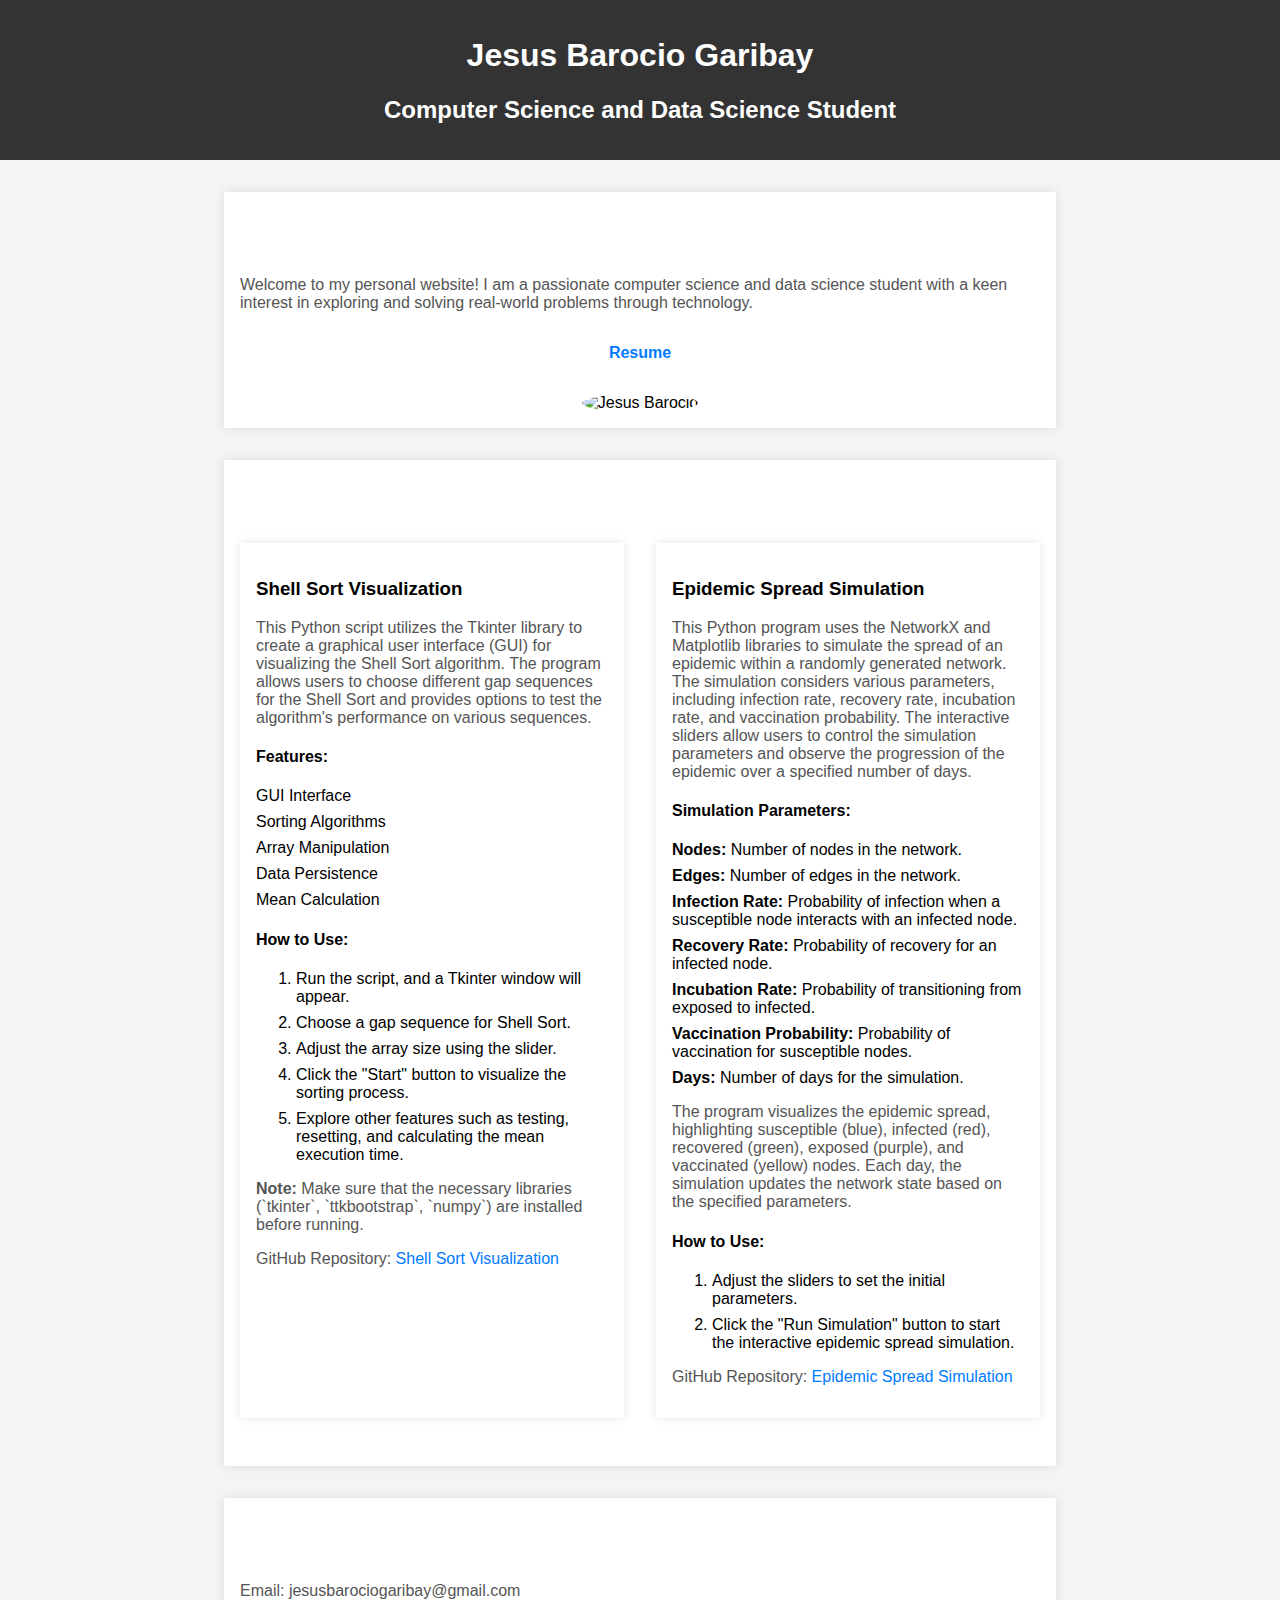
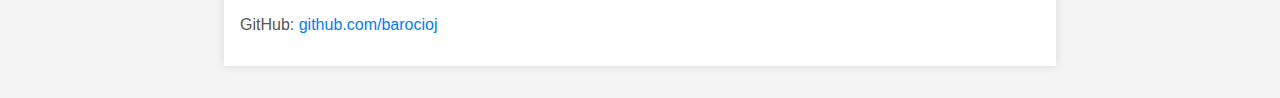
==== index.html @ 0623673e "Update index.html" ====
<!DOCTYPE html>
<html lang="en">
<head>
    <meta charset="UTF-8">
    <meta name="viewport" content="width=device-width, initial-scale=1.0">
    <title>Jesus Barocio Garibay - Portfolio</title>
    <link rel="icon" href="https://storage.googleapis.com/ribblr-disk/pics/48464/cover-1cysdyslv.png" type="image/x-icon">
    <!-- Replace "link-to-your-favicon.ico" with the actual link to your favicon file -->
    <style>
        body {
            font-family: 'Arial', sans-serif;
            margin: 0;
            padding: 0;
            background-color: #f4f4f4;
        }

        header {
            background-color: #333;
            color: #fff;
            padding: 1em;
            text-align: center;
        }

        section {
            max-width: 800px;
            margin: 2em auto;
            padding: 1em;
            background-color: #fff;
            box-shadow: 0 0 10px rgba(0, 0, 0, 0.1);
        }

        h1, h2 {
            color: #fff;
        }

        p {
            color: #555;
        }

        a {
            color: #007BFF;
            text-decoration: none;
        }

        ul {
            list-style-type: none;
            padding: 0;
        }

        li {
            margin-bottom: 0.5em;
        }

        ol {
            margin-top: 0;
        }

        .container {
            display: flex;
            flex-wrap: wrap;
            justify-content: space-between;
        }

        .project {
            width: 48%;
            box-sizing: border-box;
            margin-bottom: 2em;
            padding: 1em;
            background-color: #fff;
            box-shadow: 0 0 10px rgba(0, 0, 0, 0.1);
        }

        .resume {
            margin-top: 2em;
            text-align: center;
        }

        .resume a {
            display: block;
            margin-bottom: 1em;
            font-weight: bold;
        }

        .picture {
            margin-top: 2em;
            text-align: center;
        }

        .picture img {
            max-width: 100%;
            border-radius: 50%;
        }
    </style>
</head>
<body>

    <header>
        <h1> Jesus Barocio Garibay </h1>
        <h2>Computer Science and Data Science Student</h2>
    </header>

    <section>
        <h2>About Me</h2>
        <p>
            Welcome to my personal website! I am a passionate computer science and data science student
            with a keen interest in exploring and solving real-world problems through technology.
        </p>
        
        <div class="resume">
            
            <a href="https://docs.google.com/document/d/e/2PACX-1vTjOV8CVAhGPR7rOi7wabYqA4IPdjDJ1-CqjWymuyML5Q9wBtt4Cm4cx3Am_ad5_w/pub" target="_blank">Resume</a>
            <!-- Provide a link to your resume file -->
        </div>

        <div class="picture">
            <img src="https://www.wubearcats.com/sports/mten/2020-21/photos/0001/Jesus_Barocio_Garibay.jpg?max_width=320" alt="Jesus Barocio">
            <!-- Provide a link to your picture file -->
        </div>
    </section>

    <section>
        <h2>Projects</h2>
        <div class="container">
            <div class="project">
                <h3>Shell Sort Visualization</h3>
                <p>
                    This Python script utilizes the Tkinter library to create a graphical user interface (GUI) for visualizing the Shell Sort algorithm. The program allows users to choose different gap sequences for the Shell Sort and provides options to test the algorithm's performance on various sequences.
                </p>

                <h4>Features:</h4>
                <ul>
                    <li>GUI Interface</li>
                    <li>Sorting Algorithms</li>
                    <li>Array Manipulation</li>
                    <li>Data Persistence</li>
                    <li>Mean Calculation</li>
                </ul>

                <h4>How to Use:</h4>
                <ol>
                    <li>Run the script, and a Tkinter window will appear.</li>
                    <li>Choose a gap sequence for Shell Sort.</li>
                    <li>Adjust the array size using the slider.</li>
                    <li>Click the "Start" button to visualize the sorting process.</li>
                    <li>Explore other features such as testing, resetting, and calculating the mean execution time.</li>
                </ol>

                <p><strong>Note:</strong> Make sure that the necessary libraries (`tkinter`, `ttkbootstrap`, `numpy`) are installed before running.</p>

                <p>GitHub Repository: <a href="https://github.com/barocioj/Data-Structures-2022-Project" target="_blank">Shell Sort Visualization</a></p>
            </div>

            <div class="project">
                <h3>Epidemic Spread Simulation</h3>
                <p>
                    This Python program uses the NetworkX and Matplotlib libraries to simulate the spread of an epidemic within a randomly generated network. The simulation considers various parameters, including infection rate, recovery rate, incubation rate, and vaccination probability. The interactive sliders allow users to control the simulation parameters and observe the progression of the epidemic over a specified number of days.
                </p>
            
                <h4>Simulation Parameters:</h4>
                <ul>
                    <li><strong>Nodes:</strong> Number of nodes in the network.</li>
                    <li><strong>Edges:</strong> Number of edges in the network.</li>
                    <li><strong>Infection Rate:</strong> Probability of infection when a susceptible node interacts with an infected node.</li>
                    <li><strong>Recovery Rate:</strong> Probability of recovery for an infected node.</li>
                    <li><strong>Incubation Rate:</strong> Probability of transitioning from exposed to infected.</li>
                    <li><strong>Vaccination Probability:</strong> Probability of vaccination for susceptible nodes.</li>
                    <li><strong>Days:</strong> Number of days for the simulation.</li>
                </ul>
            
                <p>
                    The program visualizes the epidemic spread, highlighting susceptible (blue), infected (red), recovered (green), exposed (purple), and vaccinated (yellow) nodes. Each day, the simulation updates the network state based on the specified parameters.
                </p>
            
                <h4>How to Use:</h4>
                <ol>
                    <li>Adjust the sliders to set the initial parameters.</li>
                    <li>Click the "Run Simulation" button to start the interactive epidemic spread simulation.</li>
                </ol>
            
                <p>GitHub Repository: <a href="https://github.com/barocioj/Epidemic-Spread-Simulator" target="_blank">Epidemic Spread Simulation</a></p>
            </div>
            

            <!-- Add more projects as needed -->

        </div>
    </section>

    <section>
        <h2>Contact</h2>
        <p>Email: jesusbarociogaribay@gmail.com</p>
        <p>GitHub: <a href="https://github.com/barocioj.io" target="_blank">github.com/barocioj</a></p>
    </section>

</body>
</html>
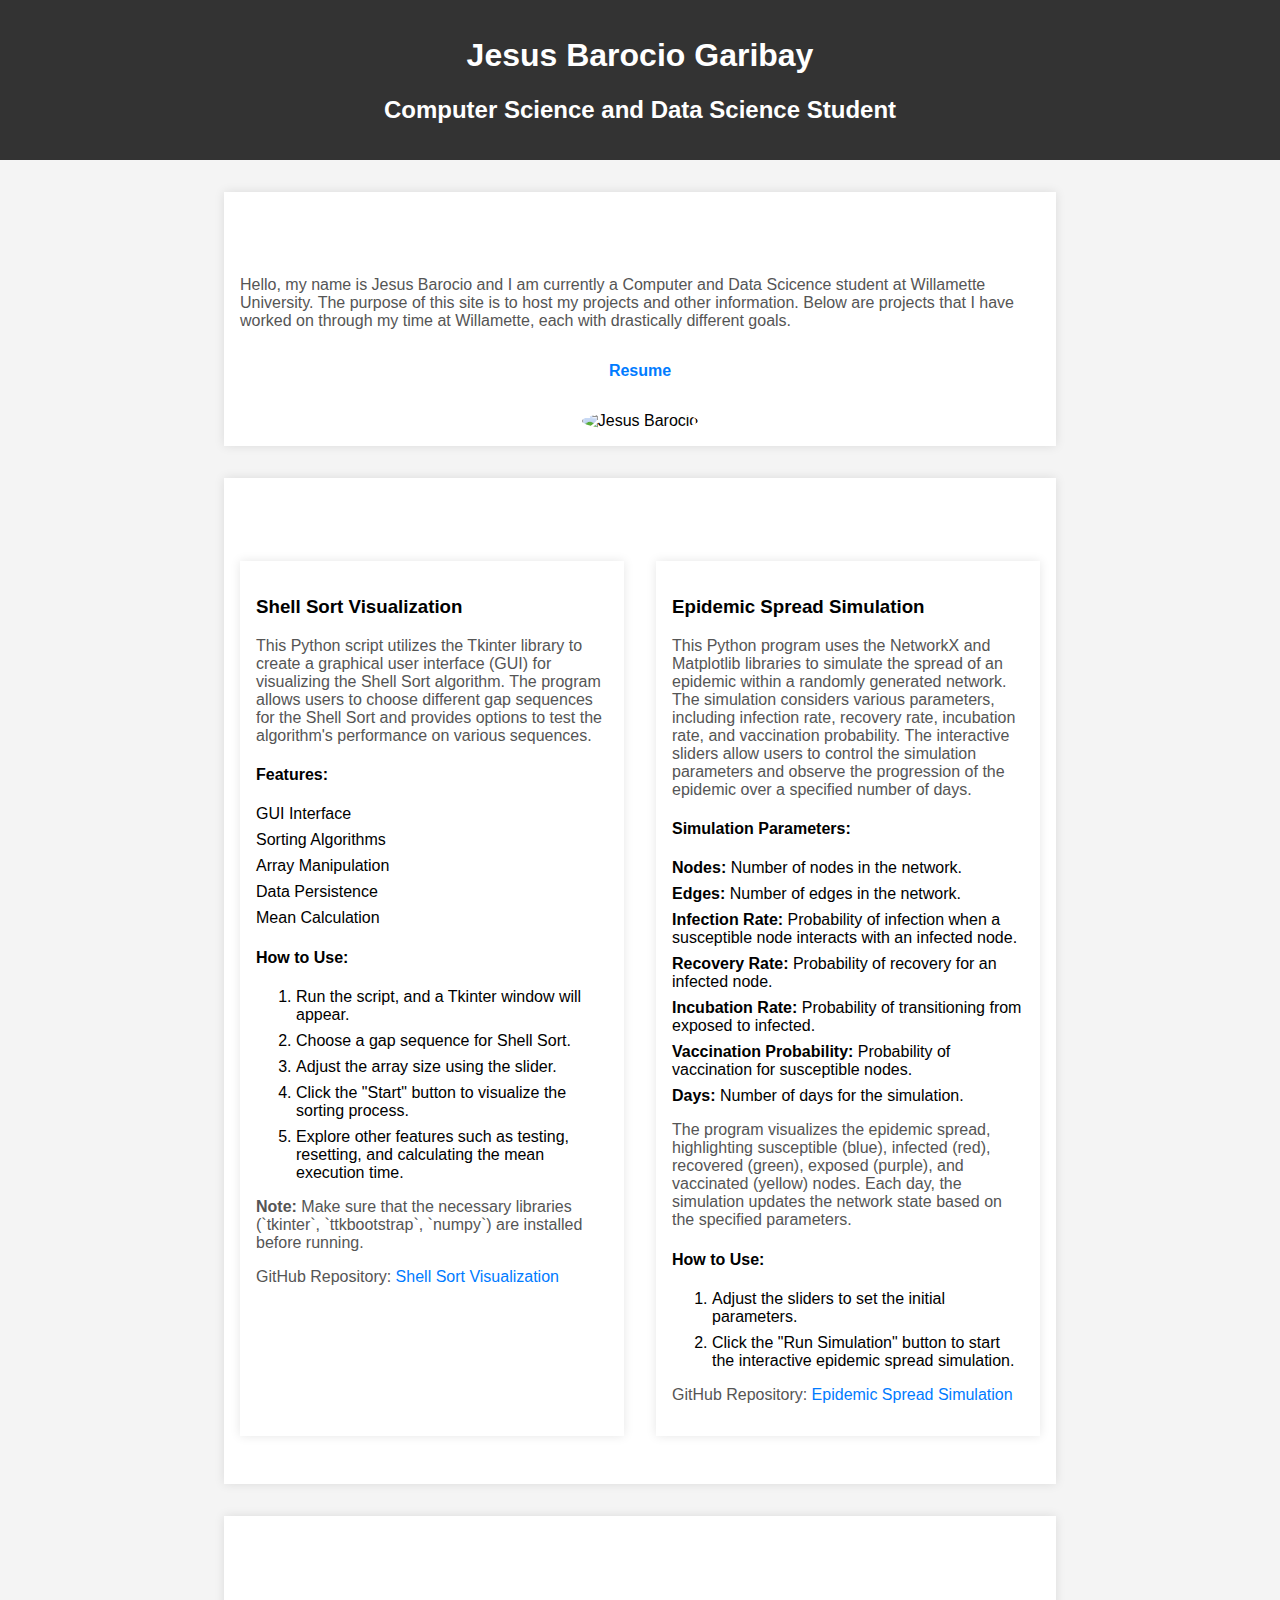
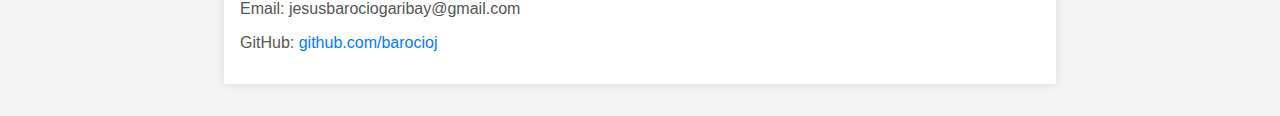
==== commit 558bfead: "Update index.html" ====
--- a/index.html
+++ b/index.html
@@ -102,8 +102,7 @@
     <section>
         <h2>About Me</h2>
         <p>
-            Welcome to my personal website! I am a passionate computer science and data science student
-            with a keen interest in exploring and solving real-world problems through technology.
+          Hello, my name is Jesus Barocio and I am currently a Computer and Data Scicence student at Willamette University. The purpose of this site is to host my projects and other information. Below are projects that I have worked on through my time at Willamette, each with drastically different goals.
         </p>
         
         <div class="resume">
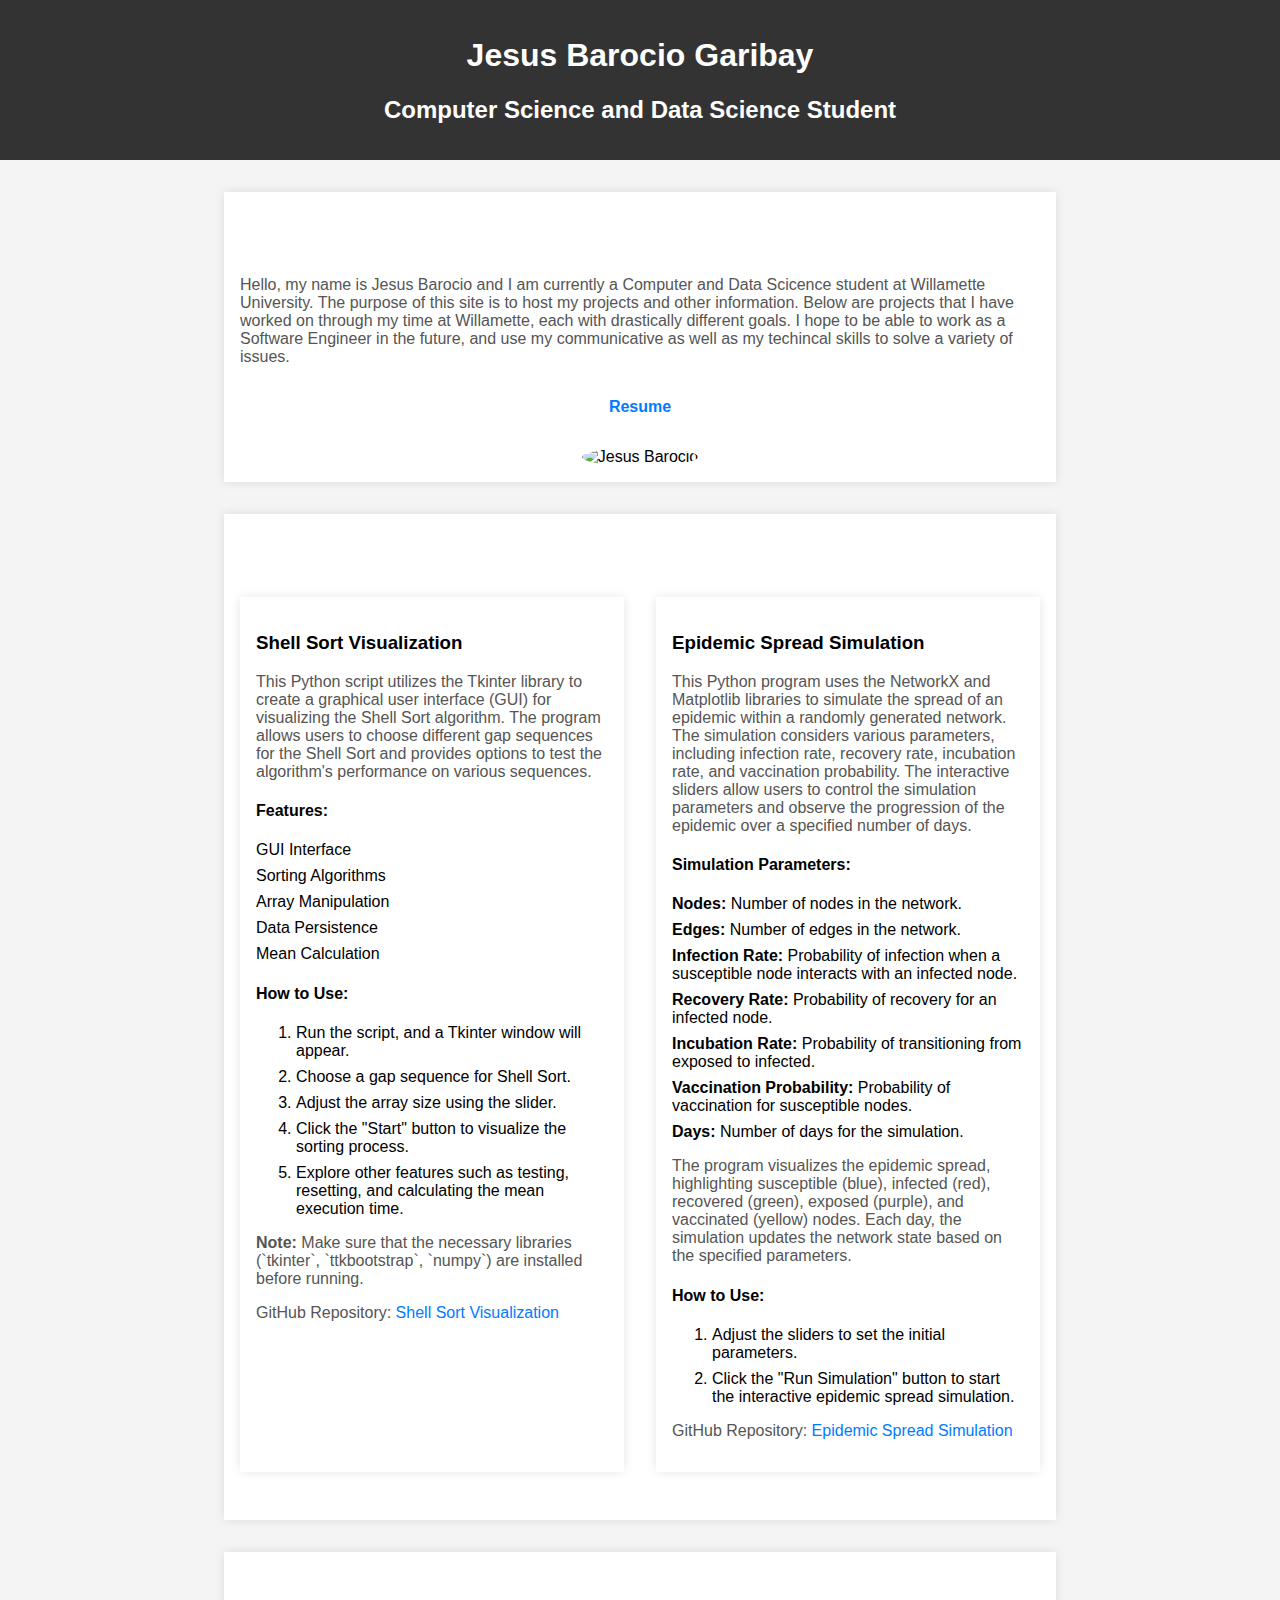
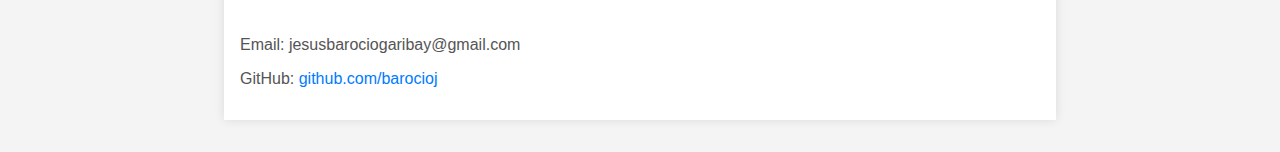
==== commit 5a829e53: "Update index.html" ====
--- a/index.html
+++ b/index.html
@@ -102,7 +102,7 @@
     <section>
         <h2>About Me</h2>
         <p>
-          Hello, my name is Jesus Barocio and I am currently a Computer and Data Scicence student at Willamette University. The purpose of this site is to host my projects and other information. Below are projects that I have worked on through my time at Willamette, each with drastically different goals.
+          Hello, my name is Jesus Barocio and I am currently a Computer and Data Scicence student at Willamette University. The purpose of this site is to host my projects and other information. Below are projects that I have worked on through my time at Willamette, each with drastically different goals. I hope to be able to work as a Software Engineer in the future, and use my communicative as well as my techincal skills to solve a variety of issues. 
         </p>
         
         <div class="resume">
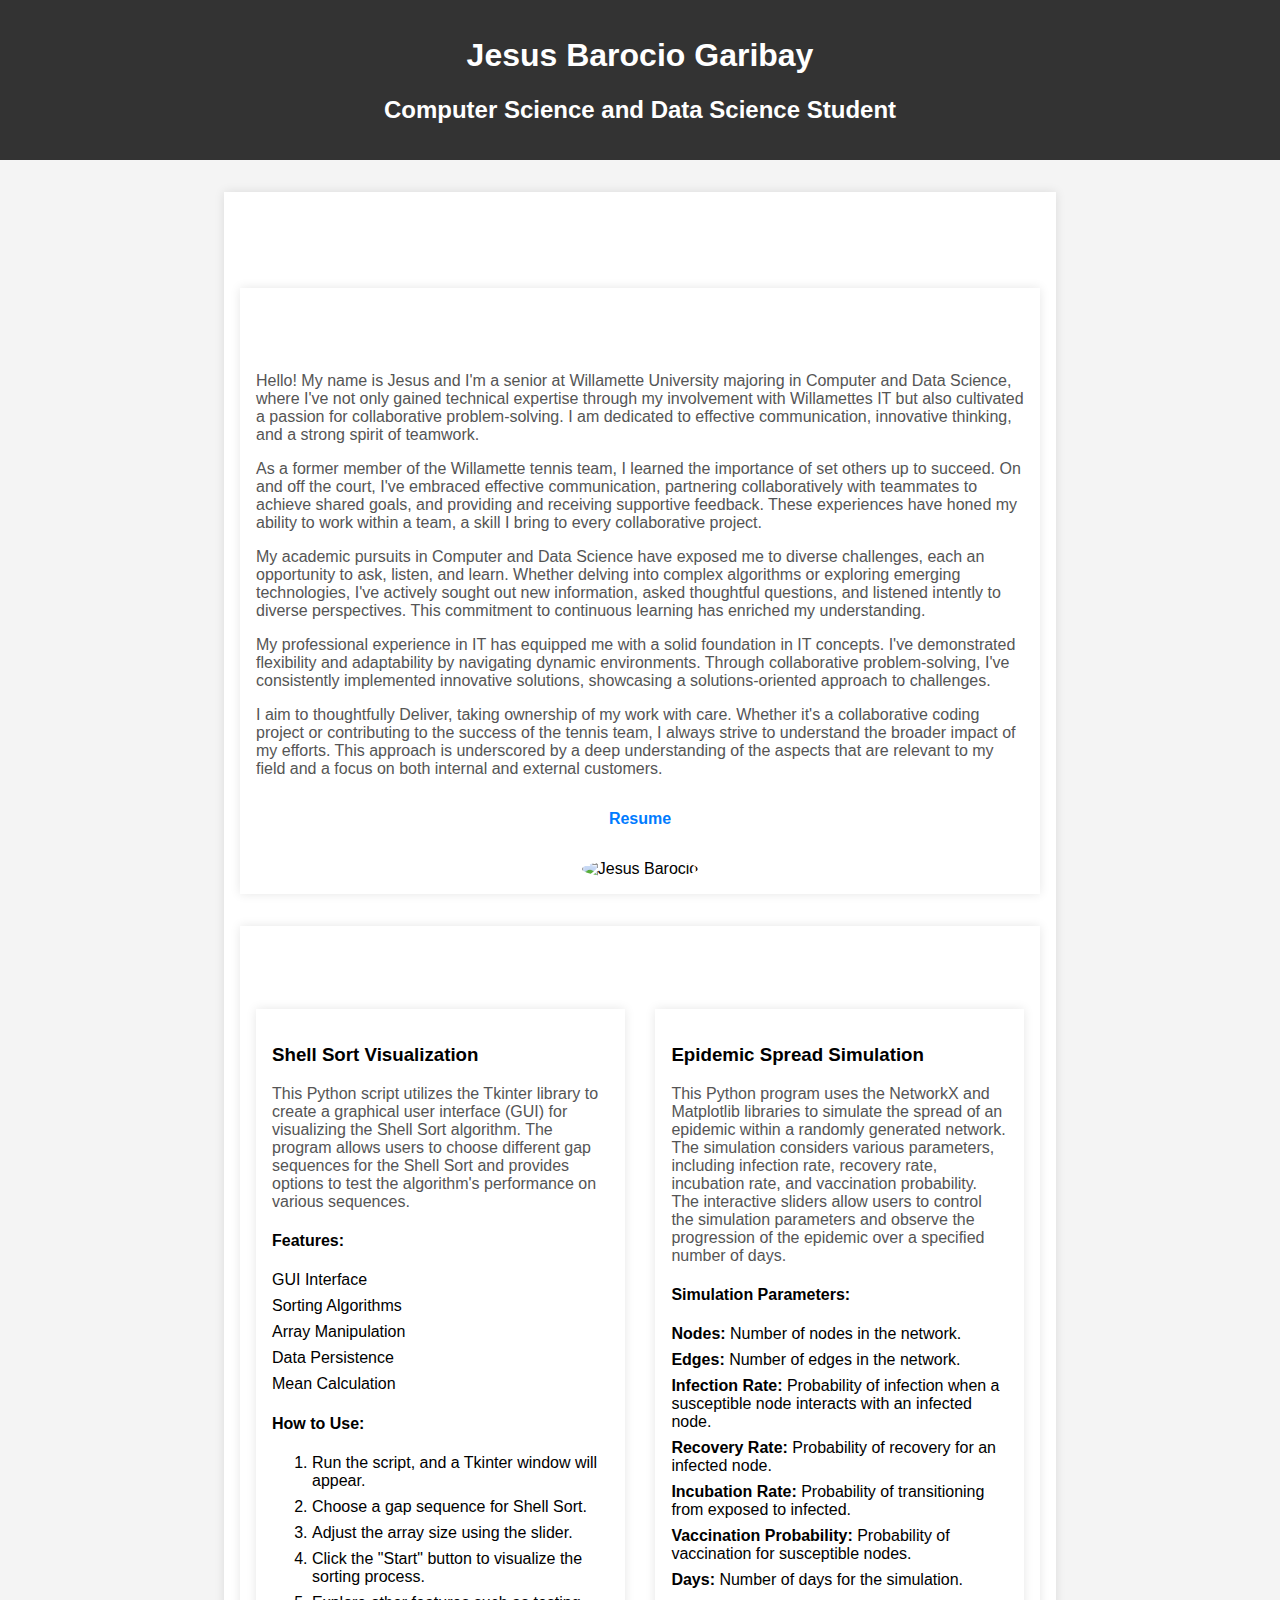
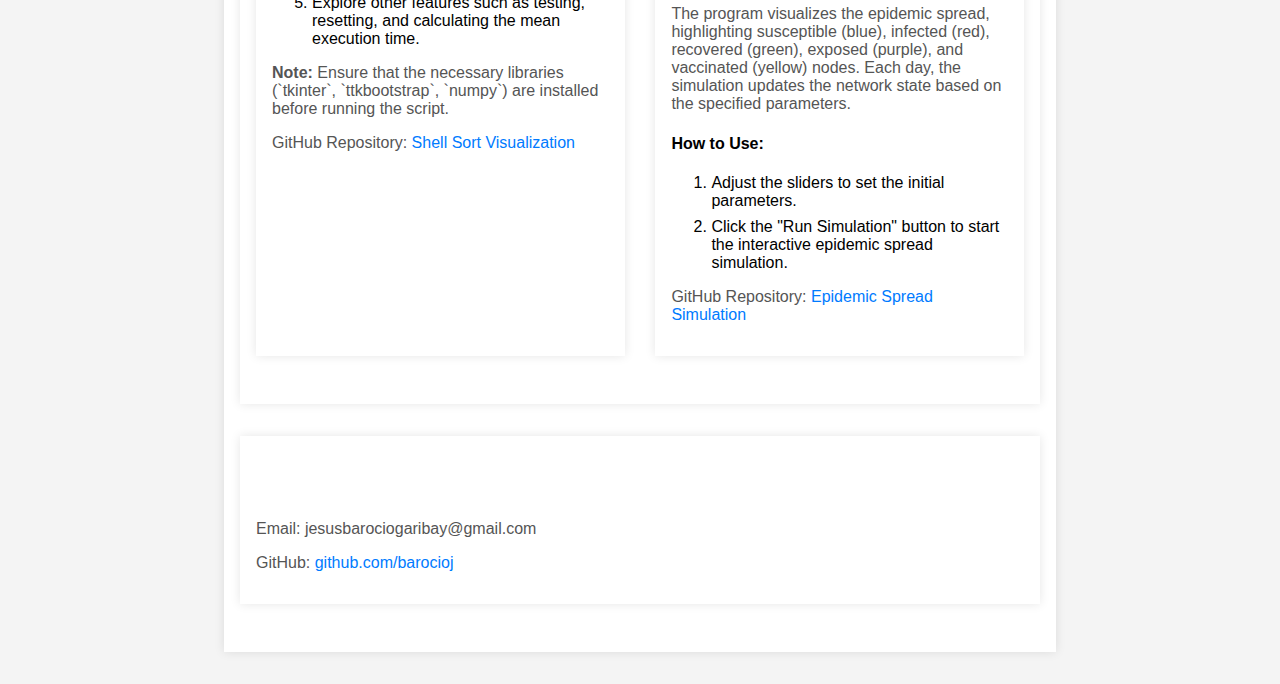
==== commit 3b357d7a: "Update index.html" ====
--- a/index.html
+++ b/index.html
@@ -101,9 +101,27 @@
 
     <section>
         <h2>About Me</h2>
-        <p>
-          Hello, my name is Jesus Barocio and I am currently a Computer and Data Scicence student at Willamette University. The purpose of this site is to host my projects and other information. Below are projects that I have worked on through my time at Willamette, each with drastically different goals. I hope to be able to work as a Software Engineer in the future, and use my communicative as well as my techincal skills to solve a variety of issues. 
-        </p>
+        <section>
+            <h2>About Me</h2>
+            <p>
+                Hello! My name is Jesus and I'm a senior at Willamette University majoring in Computer and Data Science, where I've not only gained technical expertise through my involvement with Willamettes IT but also cultivated a passion for collaborative problem-solving. I am dedicated to effective communication, innovative thinking, and a strong spirit of teamwork.
+            </p>
+        
+            <p>
+                As a former member of the Willamette tennis team, I learned the importance of set others up to succeed. On and off the court, I've embraced effective communication, partnering collaboratively with teammates to achieve shared goals, and providing and receiving supportive feedback. These experiences have honed my ability to work  within a team, a skill I bring to every collaborative project.
+            </p>
+        
+            <p>
+                My academic pursuits in Computer and Data Science have exposed me to diverse challenges, each an opportunity to ask, listen, and learn. Whether delving into complex algorithms or exploring emerging technologies, I've actively sought out new information, asked thoughtful questions, and listened intently to diverse perspectives. This commitment to continuous learning has enriched my understanding.
+            </p>
+        
+            <p>
+                My professional experience in IT has equipped me with a solid foundation in IT concepts. I've demonstrated flexibility and adaptability by navigating dynamic environments. Through collaborative problem-solving, I've consistently implemented innovative solutions, showcasing a solutions-oriented approach to challenges.
+            </p>
+        
+            <p>
+                I aim to thoughtfully Deliver, taking ownership of my work with  care. Whether it's a collaborative coding project or contributing to the success of the tennis team, I always strive to understand the broader impact of my efforts. This approach is underscored by a deep understanding of the  aspects that are relevant to my field and a  focus on both internal and external customers.
+            </p>
         
         <div class="resume">
             
@@ -144,9 +162,9 @@
                     <li>Explore other features such as testing, resetting, and calculating the mean execution time.</li>
                 </ol>
 
-                <p><strong>Note:</strong> Make sure that the necessary libraries (`tkinter`, `ttkbootstrap`, `numpy`) are installed before running.</p>
-
-                <p>GitHub Repository: <a href="https://github.com/barocioj/Data-Structures-2022-Project" target="_blank">Shell Sort Visualization</a></p>
+                <p><strong>Note:</strong> Ensure that the necessary libraries (`tkinter`, `ttkbootstrap`, `numpy`) are installed before running the script.</p>
+
+                <p>GitHub Repository: <a href="your-github-repo-link" target="_blank">Shell Sort Visualization</a></p>
             </div>
 
             <div class="project">
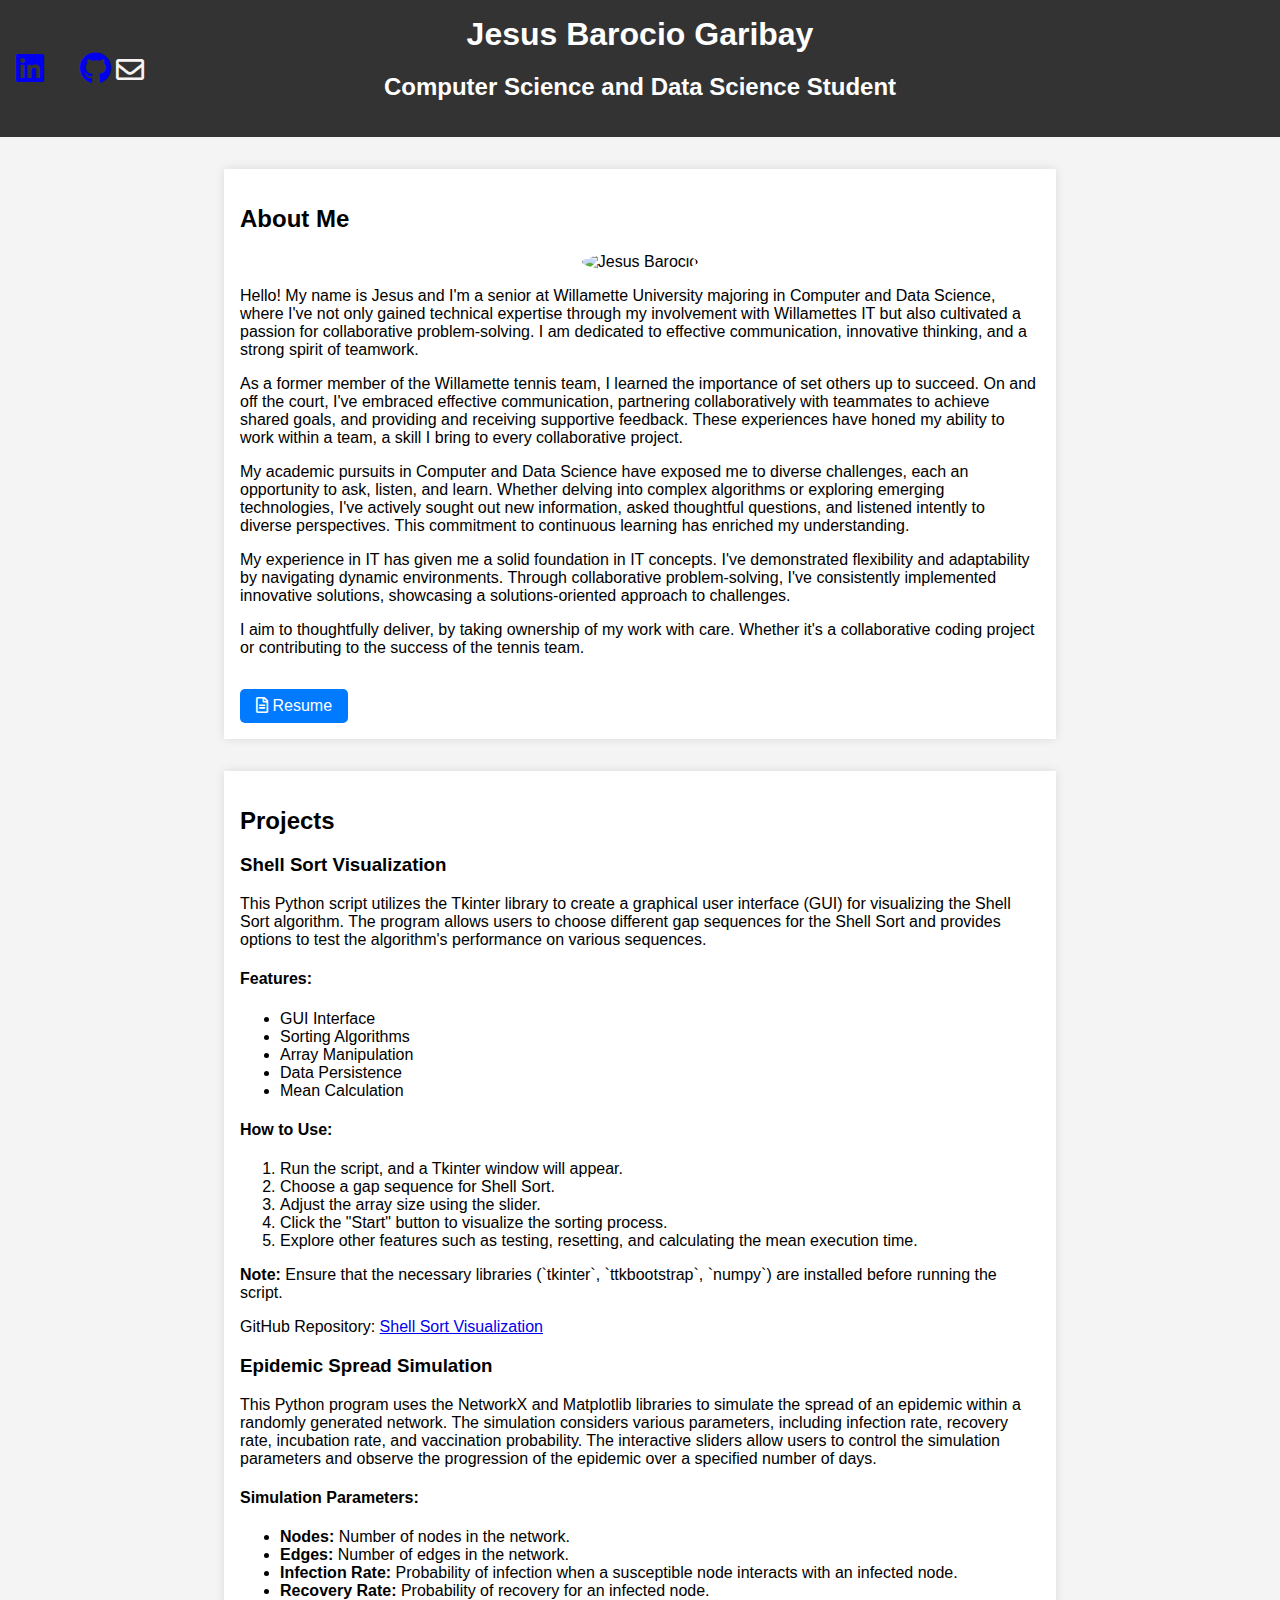
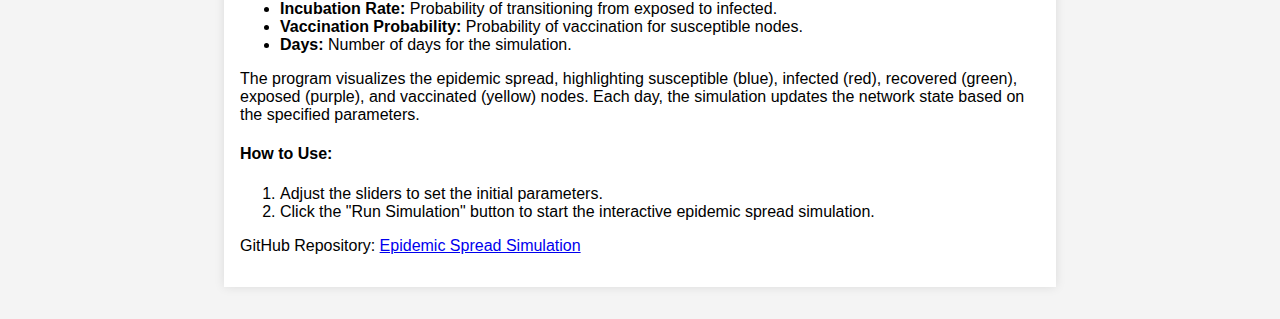
==== commit 5d2ccfbd: "Update index.html" ====
--- a/index.html
+++ b/index.html
@@ -5,8 +5,13 @@
     <meta name="viewport" content="width=device-width, initial-scale=1.0">
     <title>Jesus Barocio Garibay - Portfolio</title>
     <link rel="icon" href="https://storage.googleapis.com/ribblr-disk/pics/48464/cover-1cysdyslv.png" type="image/x-icon">
-    <!-- Replace "link-to-your-favicon.ico" with the actual link to your favicon file -->
+
+    <!-- Font Awesome for icons -->
+    <link rel="stylesheet" href="https://cdnjs.cloudflare.com/ajax/libs/font-awesome/5.15.3/css/all.min.css">
+
     <style>
+        /* Add your custom styles here */
+
         body {
             font-family: 'Arial', sans-serif;
             margin: 0;
@@ -19,6 +24,24 @@
             color: #fff;
             padding: 1em;
             text-align: center;
+            position: relative;
+        }
+
+        header h1 {
+            margin: 0;
+        }
+
+        header .icons {
+            position: absolute;
+            top: 50%;
+            left: 1em;
+            transform: translateY(-50%);
+        }
+
+        .fa-envelope {
+            color: #f7f3f3;
+            font-size: 1.75em;
+            margin-right: 10em; /* Adjusted padding to move it further to the right */
         }
 
         section {
@@ -29,60 +52,7 @@
             box-shadow: 0 0 10px rgba(0, 0, 0, 0.1);
         }
 
-        h1, h2 {
-            color: #fff;
-        }
-
-        p {
-            color: #555;
-        }
-
-        a {
-            color: #007BFF;
-            text-decoration: none;
-        }
-
-        ul {
-            list-style-type: none;
-            padding: 0;
-        }
-
-        li {
-            margin-bottom: 0.5em;
-        }
-
-        ol {
-            margin-top: 0;
-        }
-
-        .container {
-            display: flex;
-            flex-wrap: wrap;
-            justify-content: space-between;
-        }
-
-        .project {
-            width: 48%;
-            box-sizing: border-box;
-            margin-bottom: 2em;
-            padding: 1em;
-            background-color: #fff;
-            box-shadow: 0 0 10px rgba(0, 0, 0, 0.1);
-        }
-
-        .resume {
-            margin-top: 2em;
-            text-align: center;
-        }
-
-        .resume a {
-            display: block;
-            margin-bottom: 1em;
-            font-weight: bold;
-        }
-
         .picture {
-            margin-top: 2em;
             text-align: center;
         }
 
@@ -90,49 +60,67 @@
             max-width: 100%;
             border-radius: 50%;
         }
+
+        .resume a, .email a {
+            display: inline-block;
+            margin-top: 1em;
+            padding: 0.5em 1em;
+            background-color: #007BFF;
+            color: #fff;
+            text-decoration: none;
+            border-radius: 5px;
+        }
+
+        /* Add your existing styles here */
+
     </style>
 </head>
 <body>
 
     <header>
+        <div class="icons">
+            <a href="https://www.linkedin.com/in/jesus-barocio-garibay-927641210/" target="_blank" title="LinkedIn"><i class="fab fa-linkedin fa-2x"></i></a>
+            <a href="https://github.com/barocioj" target="_blank" title="GitHub"><i class="fab fa-github fa-2x" style="margin-left: 1em;"></i></a>
+            <a href="mailto:jesusbarociogaribay@gmail.com" title="Email" style="color: #e7dbdb;"><i class="far fa-envelope fa-2x"></i></a>
+            <!-- Add your email link here -->
+        </div>
         <h1> Jesus Barocio Garibay </h1>
         <h2>Computer Science and Data Science Student</h2>
     </header>
 
     <section>
         <h2>About Me</h2>
-        <section>
-            <h2>About Me</h2>
-            <p>
-                Hello! My name is Jesus and I'm a senior at Willamette University majoring in Computer and Data Science, where I've not only gained technical expertise through my involvement with Willamettes IT but also cultivated a passion for collaborative problem-solving. I am dedicated to effective communication, innovative thinking, and a strong spirit of teamwork.
-            </p>
-        
-            <p>
-                As a former member of the Willamette tennis team, I learned the importance of set others up to succeed. On and off the court, I've embraced effective communication, partnering collaboratively with teammates to achieve shared goals, and providing and receiving supportive feedback. These experiences have honed my ability to work  within a team, a skill I bring to every collaborative project.
-            </p>
-        
-            <p>
-                My academic pursuits in Computer and Data Science have exposed me to diverse challenges, each an opportunity to ask, listen, and learn. Whether delving into complex algorithms or exploring emerging technologies, I've actively sought out new information, asked thoughtful questions, and listened intently to diverse perspectives. This commitment to continuous learning has enriched my understanding.
-            </p>
-        
-            <p>
-                My professional experience in IT has equipped me with a solid foundation in IT concepts. I've demonstrated flexibility and adaptability by navigating dynamic environments. Through collaborative problem-solving, I've consistently implemented innovative solutions, showcasing a solutions-oriented approach to challenges.
-            </p>
-        
-            <p>
-                I aim to thoughtfully Deliver, taking ownership of my work with  care. Whether it's a collaborative coding project or contributing to the success of the tennis team, I always strive to understand the broader impact of my efforts. This approach is underscored by a deep understanding of the  aspects that are relevant to my field and a  focus on both internal and external customers.
-            </p>
-        
-        <div class="resume">
-            
-            <a href="https://docs.google.com/document/d/e/2PACX-1vTjOV8CVAhGPR7rOi7wabYqA4IPdjDJ1-CqjWymuyML5Q9wBtt4Cm4cx3Am_ad5_w/pub" target="_blank">Resume</a>
-            <!-- Provide a link to your resume file -->
-        </div>
-
         <div class="picture">
             <img src="https://www.wubearcats.com/sports/mten/2020-21/photos/0001/Jesus_Barocio_Garibay.jpg?max_width=320" alt="Jesus Barocio">
             <!-- Provide a link to your picture file -->
         </div>
+        <p>
+            Hello! My name is Jesus and I'm a senior at Willamette University majoring in Computer and Data Science, where I've not only gained technical expertise through my involvement with Willamettes IT but also cultivated a passion for collaborative problem-solving. I am dedicated to effective communication, innovative thinking, and a strong spirit of teamwork.
+        </p>
+    
+        <p>
+            As a former member of the Willamette tennis team, I learned the importance of set others up to succeed. On and off the court, I've embraced effective communication, partnering collaboratively with teammates to achieve shared goals, and providing and receiving supportive feedback. These experiences have honed my ability to work within a team, a skill I bring to every collaborative project.
+        </p>
+    
+        <p>
+            My academic pursuits in Computer and Data Science have exposed me to diverse challenges, each an opportunity to ask, listen, and learn. Whether delving into complex algorithms or exploring emerging technologies, I've actively sought out new information, asked thoughtful questions, and listened intently to diverse perspectives. This commitment to continuous learning has enriched my understanding.
+        </p>
+    
+        <p>
+            My  experience in IT has given me a solid foundation in IT concepts. I've demonstrated flexibility and adaptability by navigating dynamic environments. Through collaborative problem-solving, I've consistently implemented innovative solutions, showcasing a solutions-oriented approach to challenges.
+        </p>
+    
+        <p>
+            I aim to thoughtfully deliver, by taking ownership of my work with care. Whether it's a collaborative coding project or contributing to the success of the tennis team. 
+        </p>
+    
+        <div class="resume">
+            <a href="https://docs.google.com/document/d/e/2PACX-1vTjOV8CVAhGPR7rOi7wabYqA4IPdjDJ1-CqjWymuyML5Q9wBtt4Cm4cx3Am_ad5_w/pub" target="_blank"><i class="far fa-file-alt"></i> Resume</a>
+            <!-- Provide a link to your resume file -->
+        </div>
+    </section>
+
+        
     </section>
 
     <section>
@@ -203,11 +191,7 @@
         </div>
     </section>
 
-    <section>
-        <h2>Contact</h2>
-        <p>Email: jesusbarociogaribay@gmail.com</p>
-        <p>GitHub: <a href="https://github.com/barocioj.io" target="_blank">github.com/barocioj</a></p>
-    </section>
+    
 
 </body>
 </html>
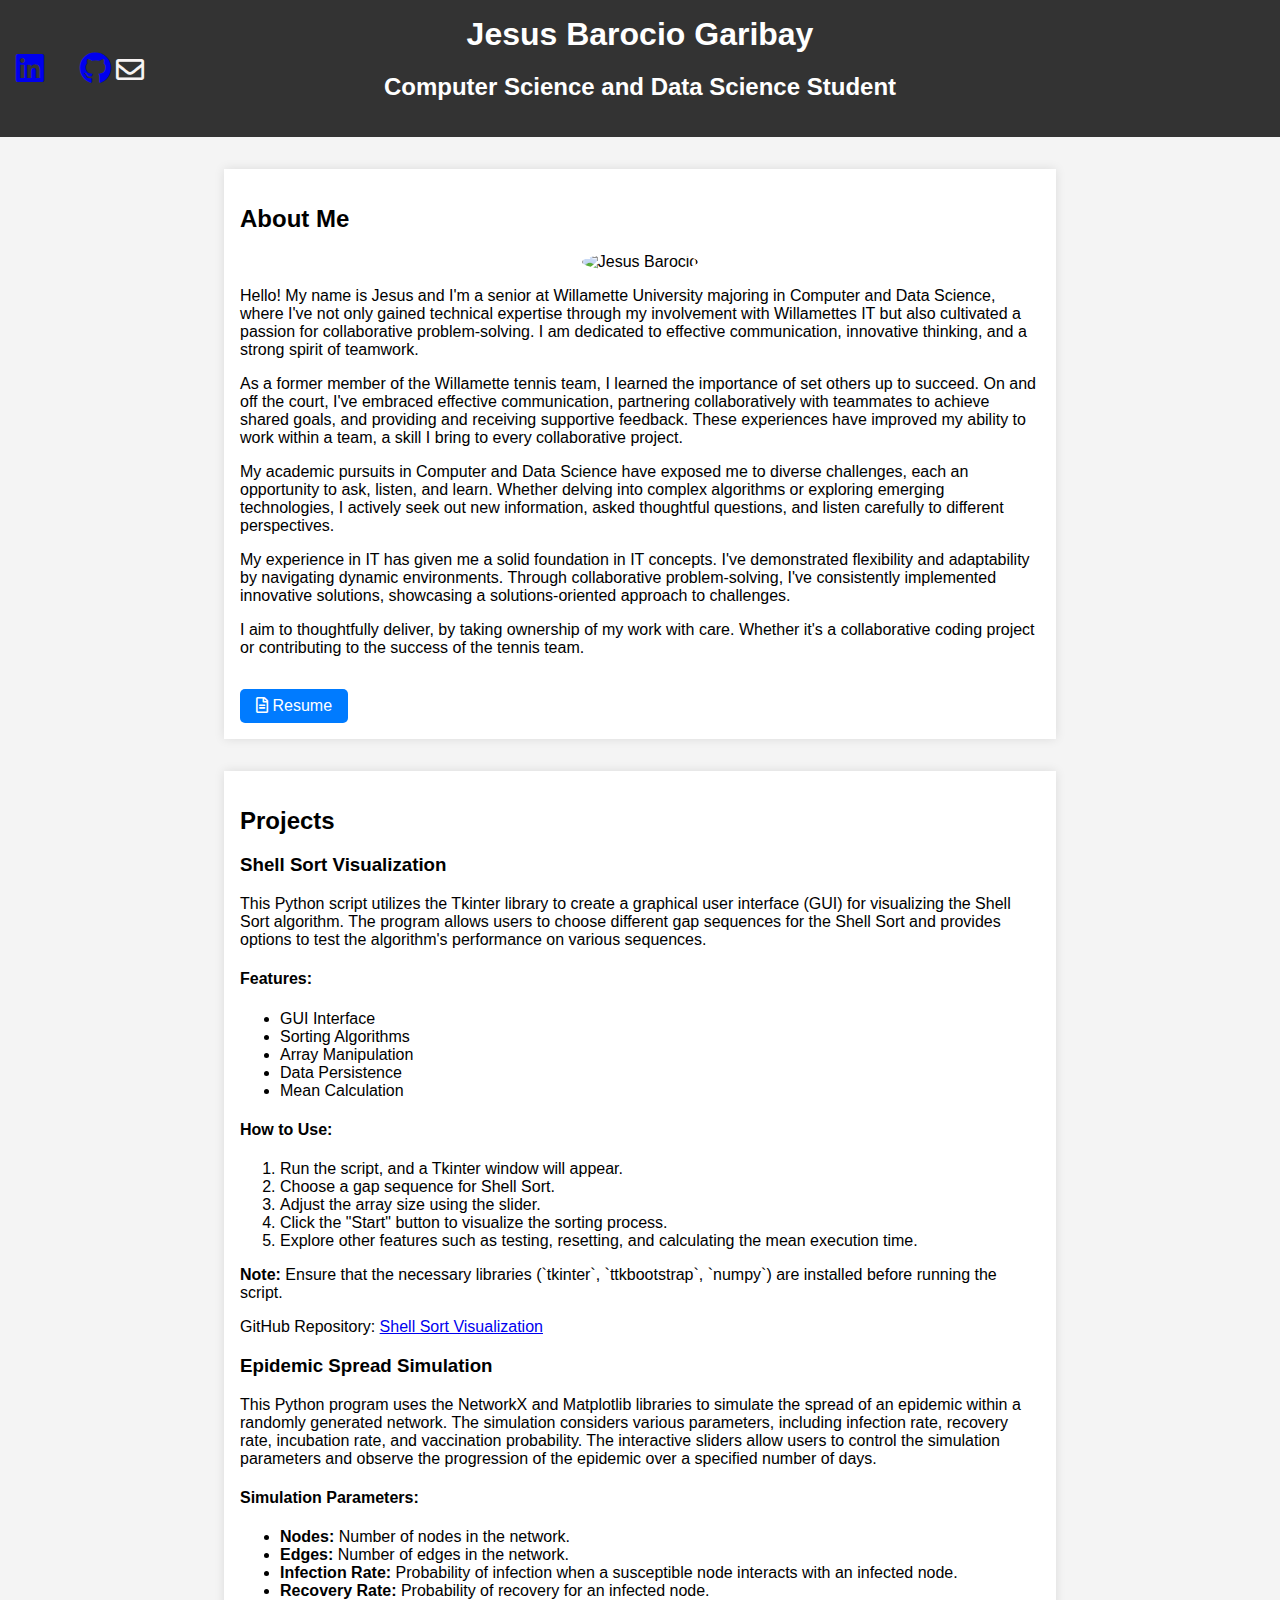
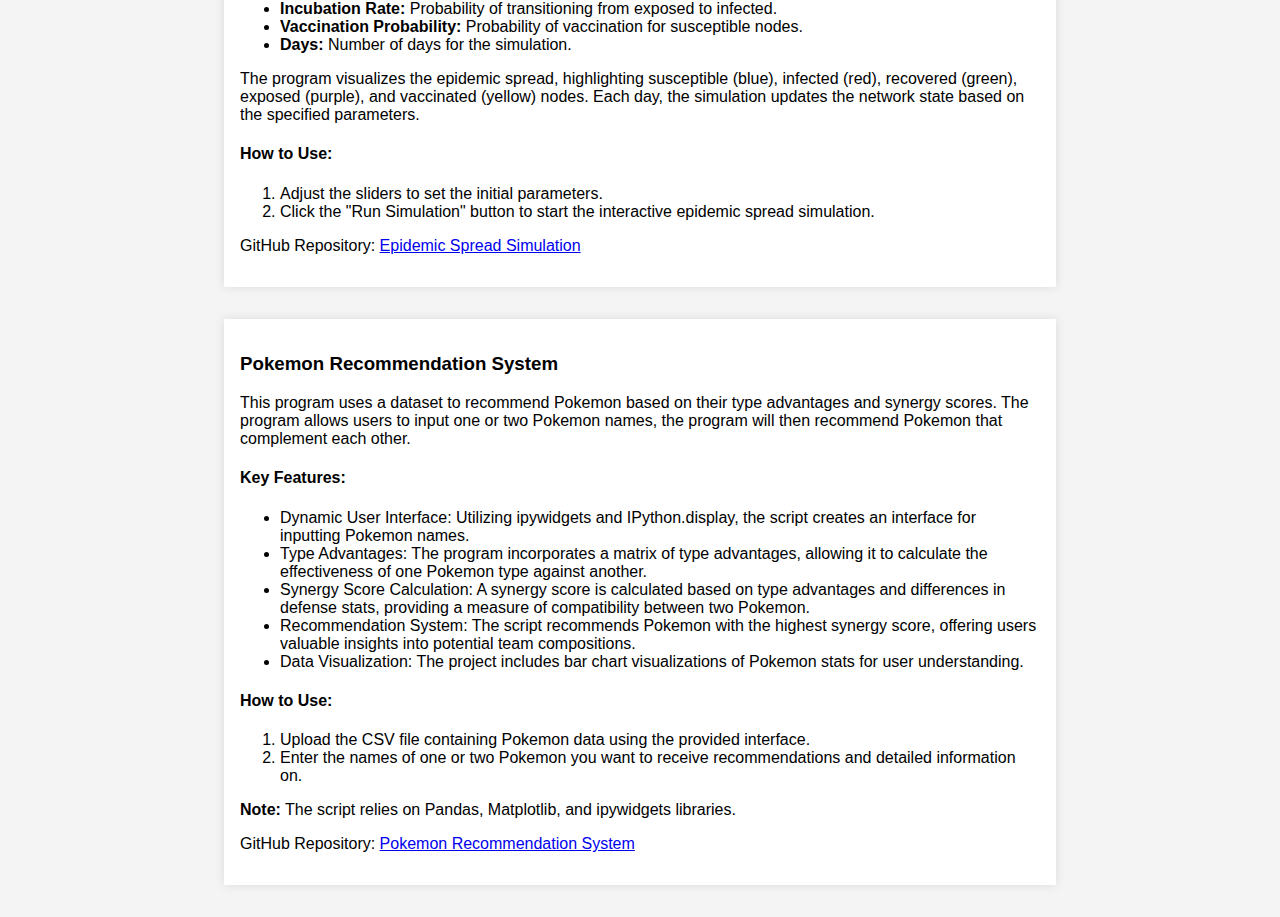
==== commit bb3f02db: "Update index.html" ====
--- a/index.html
+++ b/index.html
@@ -6,11 +6,9 @@
     <title>Jesus Barocio Garibay - Portfolio</title>
     <link rel="icon" href="https://storage.googleapis.com/ribblr-disk/pics/48464/cover-1cysdyslv.png" type="image/x-icon">
 
-    <!-- Font Awesome for icons -->
     <link rel="stylesheet" href="https://cdnjs.cloudflare.com/ajax/libs/font-awesome/5.15.3/css/all.min.css">
 
     <style>
-        /* Add your custom styles here */
 
         body {
             font-family: 'Arial', sans-serif;
@@ -41,7 +39,7 @@
         .fa-envelope {
             color: #f7f3f3;
             font-size: 1.75em;
-            margin-right: 10em; /* Adjusted padding to move it further to the right */
+            margin-right: 10em; 
         }
 
         section {
@@ -71,7 +69,6 @@
             border-radius: 5px;
         }
 
-        /* Add your existing styles here */
 
     </style>
 </head>
@@ -82,7 +79,6 @@
             <a href="https://www.linkedin.com/in/jesus-barocio-garibay-927641210/" target="_blank" title="LinkedIn"><i class="fab fa-linkedin fa-2x"></i></a>
             <a href="https://github.com/barocioj" target="_blank" title="GitHub"><i class="fab fa-github fa-2x" style="margin-left: 1em;"></i></a>
             <a href="mailto:jesusbarociogaribay@gmail.com" title="Email" style="color: #e7dbdb;"><i class="far fa-envelope fa-2x"></i></a>
-            <!-- Add your email link here -->
         </div>
         <h1> Jesus Barocio Garibay </h1>
         <h2>Computer Science and Data Science Student</h2>
@@ -92,18 +88,17 @@
         <h2>About Me</h2>
         <div class="picture">
             <img src="https://www.wubearcats.com/sports/mten/2020-21/photos/0001/Jesus_Barocio_Garibay.jpg?max_width=320" alt="Jesus Barocio">
-            <!-- Provide a link to your picture file -->
         </div>
         <p>
             Hello! My name is Jesus and I'm a senior at Willamette University majoring in Computer and Data Science, where I've not only gained technical expertise through my involvement with Willamettes IT but also cultivated a passion for collaborative problem-solving. I am dedicated to effective communication, innovative thinking, and a strong spirit of teamwork.
         </p>
     
         <p>
-            As a former member of the Willamette tennis team, I learned the importance of set others up to succeed. On and off the court, I've embraced effective communication, partnering collaboratively with teammates to achieve shared goals, and providing and receiving supportive feedback. These experiences have honed my ability to work within a team, a skill I bring to every collaborative project.
-        </p>
-    
-        <p>
-            My academic pursuits in Computer and Data Science have exposed me to diverse challenges, each an opportunity to ask, listen, and learn. Whether delving into complex algorithms or exploring emerging technologies, I've actively sought out new information, asked thoughtful questions, and listened intently to diverse perspectives. This commitment to continuous learning has enriched my understanding.
+            As a former member of the Willamette tennis team, I learned the importance of set others up to succeed. On and off the court, I've embraced effective communication, partnering collaboratively with teammates to achieve shared goals, and providing and receiving supportive feedback. These experiences have improved my ability to work within a team, a skill I bring to every collaborative project.
+        </p>
+    
+        <p>
+            My academic pursuits in Computer and Data Science have exposed me to diverse challenges, each an opportunity to ask, listen, and learn. Whether delving into complex algorithms or exploring emerging technologies, I actively seek out new information, asked thoughtful questions, and listen carefully to different perspectives.
         </p>
     
         <p>
@@ -116,7 +111,6 @@
     
         <div class="resume">
             <a href="https://docs.google.com/document/d/e/2PACX-1vTjOV8CVAhGPR7rOi7wabYqA4IPdjDJ1-CqjWymuyML5Q9wBtt4Cm4cx3Am_ad5_w/pub" target="_blank"><i class="far fa-file-alt"></i> Resume</a>
-            <!-- Provide a link to your resume file -->
         </div>
     </section>
 
@@ -186,9 +180,34 @@
             </div>
             
 
-            <!-- Add more projects as needed -->
-
-        </div>
+
+        </div>
+    </section>
+
+    <section class="project">
+        <h3>Pokemon Recommendation System</h3>
+        <p>
+            This program uses a dataset to recommend Pokemon based on their type advantages and synergy scores. The program allows users to input one or two Pokemon names, the program will then recommend Pokemon that complement each other.
+        </p>
+    
+        <h4>Key Features:</h4>
+        <ul>
+            <li>Dynamic User Interface: Utilizing ipywidgets and IPython.display, the script creates an interface for inputting Pokemon names.</li>
+            <li>Type Advantages: The program incorporates a  matrix of type advantages, allowing it to calculate the effectiveness of one Pokemon type against another.</li>
+            <li>Synergy Score Calculation: A synergy score is calculated based on type advantages and differences in defense stats, providing a  measure of compatibility between two Pokemon.</li>
+            <li>Recommendation System: The script recommends Pokemon with the highest synergy score, offering users valuable insights into potential team compositions.</li>
+            <li>Data Visualization: The project includes bar chart visualizations of Pokemon stats for user understanding.</li>
+        </ul>
+    
+        <h4>How to Use:</h4>
+        <ol>
+            <li>Upload the CSV file containing Pokemon data using the provided interface.</li>
+            <li>Enter the names of one or two Pokemon you want to receive recommendations and detailed information on.</li>
+        </ol>
+    
+        <p><strong>Note:</strong> The script relies on Pandas, Matplotlib, and ipywidgets libraries.</p>
+    
+        <p>GitHub Repository: <a href="https://github.com/barocioj/pokesynergy/tree/main" target="_blank">Pokemon Recommendation System</a></p>
     </section>
 
     
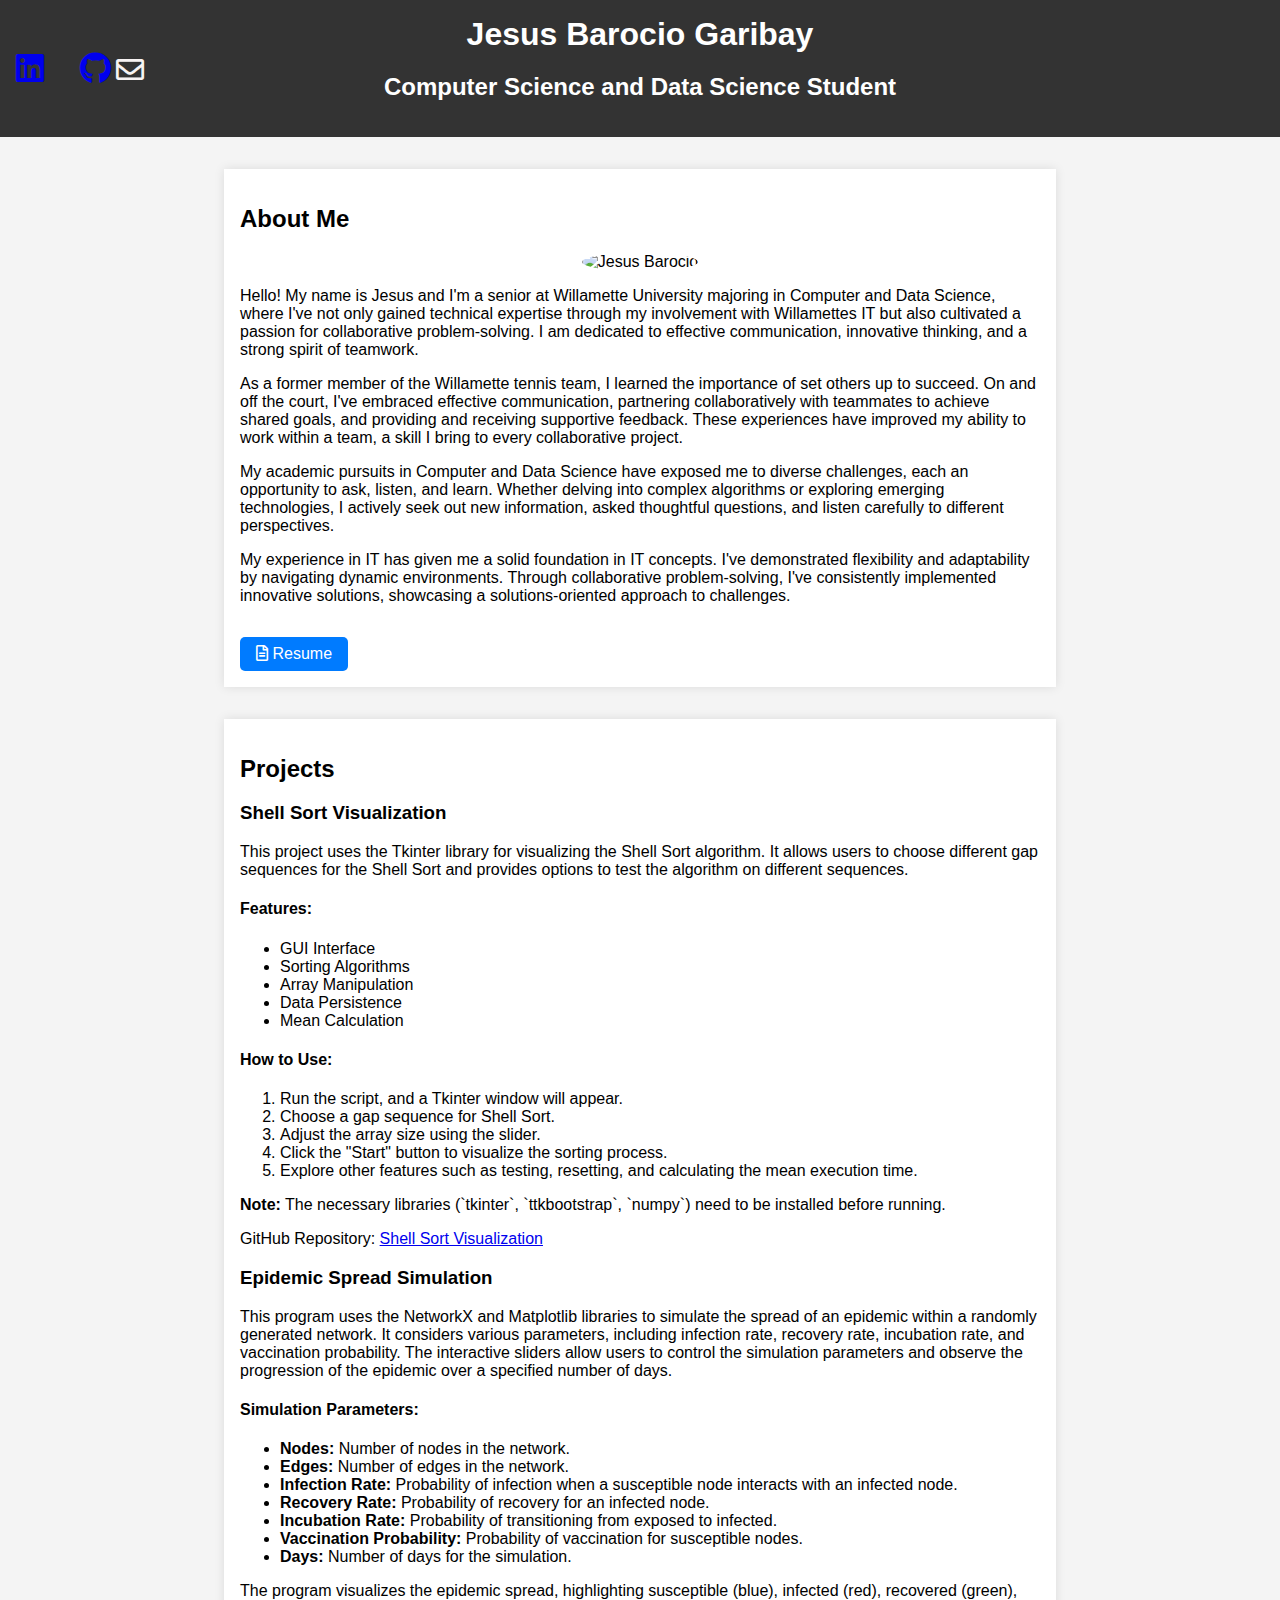
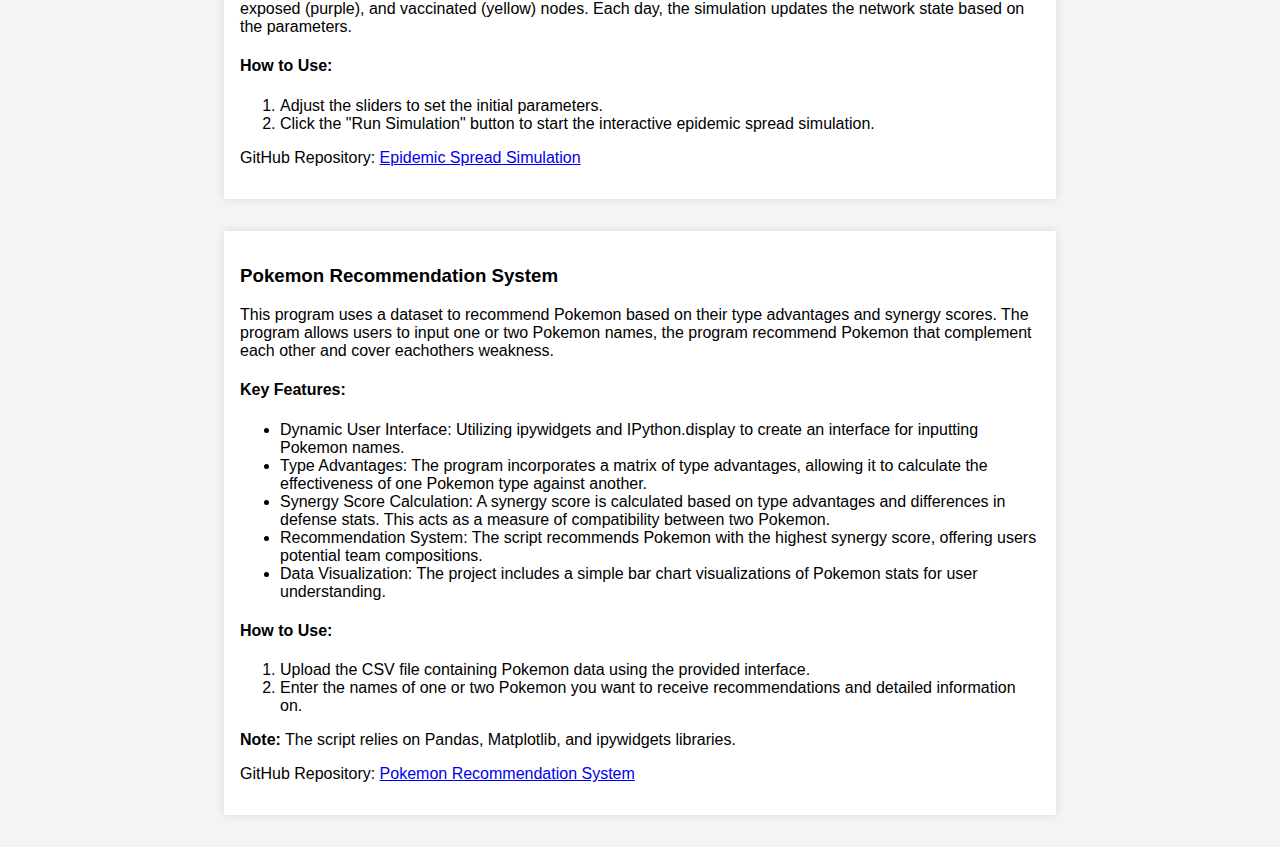
==== commit cd0326bc: "Update index.html" ====
--- a/index.html
+++ b/index.html
@@ -90,24 +90,25 @@
             <img src="https://www.wubearcats.com/sports/mten/2020-21/photos/0001/Jesus_Barocio_Garibay.jpg?max_width=320" alt="Jesus Barocio">
         </div>
         <p>
-            Hello! My name is Jesus and I'm a senior at Willamette University majoring in Computer and Data Science, where I've not only gained technical expertise through my involvement with Willamettes IT but also cultivated a passion for collaborative problem-solving. I am dedicated to effective communication, innovative thinking, and a strong spirit of teamwork.
-        </p>
-    
-        <p>
-            As a former member of the Willamette tennis team, I learned the importance of set others up to succeed. On and off the court, I've embraced effective communication, partnering collaboratively with teammates to achieve shared goals, and providing and receiving supportive feedback. These experiences have improved my ability to work within a team, a skill I bring to every collaborative project.
-        </p>
-    
-        <p>
-            My academic pursuits in Computer and Data Science have exposed me to diverse challenges, each an opportunity to ask, listen, and learn. Whether delving into complex algorithms or exploring emerging technologies, I actively seek out new information, asked thoughtful questions, and listen carefully to different perspectives.
+            Hello! My name is Jesus and I'm a senior at Willamette University majoring in Computer and Data Science, where I've not only gained technical expertise through my involvement with Willamettes IT but also cultivated a passion for collaborative problem-solving. 
+            I am dedicated to effective communication, innovative thinking, and a strong spirit of teamwork.
+        </p>
+    
+        <p>
+            As a former member of the Willamette tennis team, I learned the importance of set others up to succeed. 
+            On and off the court, I've embraced effective communication, partnering collaboratively with teammates to achieve shared goals, and providing and receiving supportive feedback. 
+            These experiences have improved my ability to work within a team, a skill I bring to every collaborative project.
+        </p>
+    
+        <p>
+            My academic pursuits in Computer and Data Science have exposed me to diverse challenges, each an opportunity to ask, listen, and learn. 
+            Whether delving into complex algorithms or exploring emerging technologies, I actively seek out new information, asked thoughtful questions, and listen carefully to different perspectives.
         </p>
     
         <p>
             My  experience in IT has given me a solid foundation in IT concepts. I've demonstrated flexibility and adaptability by navigating dynamic environments. Through collaborative problem-solving, I've consistently implemented innovative solutions, showcasing a solutions-oriented approach to challenges.
         </p>
     
-        <p>
-            I aim to thoughtfully deliver, by taking ownership of my work with care. Whether it's a collaborative coding project or contributing to the success of the tennis team. 
-        </p>
     
         <div class="resume">
             <a href="https://docs.google.com/document/d/e/2PACX-1vTjOV8CVAhGPR7rOi7wabYqA4IPdjDJ1-CqjWymuyML5Q9wBtt4Cm4cx3Am_ad5_w/pub" target="_blank"><i class="far fa-file-alt"></i> Resume</a>
@@ -123,7 +124,7 @@
             <div class="project">
                 <h3>Shell Sort Visualization</h3>
                 <p>
-                    This Python script utilizes the Tkinter library to create a graphical user interface (GUI) for visualizing the Shell Sort algorithm. The program allows users to choose different gap sequences for the Shell Sort and provides options to test the algorithm's performance on various sequences.
+                    This project uses the Tkinter library for visualizing the Shell Sort algorithm. It allows users to choose different gap sequences for the Shell Sort and provides options to test the algorithm on different sequences.
                 </p>
 
                 <h4>Features:</h4>
@@ -144,7 +145,7 @@
                     <li>Explore other features such as testing, resetting, and calculating the mean execution time.</li>
                 </ol>
 
-                <p><strong>Note:</strong> Ensure that the necessary libraries (`tkinter`, `ttkbootstrap`, `numpy`) are installed before running the script.</p>
+                <p><strong>Note:</strong>  The necessary libraries (`tkinter`, `ttkbootstrap`, `numpy`) need to be installed before running.</p>
 
                 <p>GitHub Repository: <a href="your-github-repo-link" target="_blank">Shell Sort Visualization</a></p>
             </div>
@@ -152,7 +153,7 @@
             <div class="project">
                 <h3>Epidemic Spread Simulation</h3>
                 <p>
-                    This Python program uses the NetworkX and Matplotlib libraries to simulate the spread of an epidemic within a randomly generated network. The simulation considers various parameters, including infection rate, recovery rate, incubation rate, and vaccination probability. The interactive sliders allow users to control the simulation parameters and observe the progression of the epidemic over a specified number of days.
+                    This  program uses the NetworkX and Matplotlib libraries to simulate the spread of an epidemic within a randomly generated network. It considers various parameters, including infection rate, recovery rate, incubation rate, and vaccination probability. The interactive sliders allow users to control the simulation parameters and observe the progression of the epidemic over a specified number of days.
                 </p>
             
                 <h4>Simulation Parameters:</h4>
@@ -167,7 +168,7 @@
                 </ul>
             
                 <p>
-                    The program visualizes the epidemic spread, highlighting susceptible (blue), infected (red), recovered (green), exposed (purple), and vaccinated (yellow) nodes. Each day, the simulation updates the network state based on the specified parameters.
+                    The program visualizes the epidemic spread, highlighting susceptible (blue), infected (red), recovered (green), exposed (purple), and vaccinated (yellow) nodes. Each day, the simulation updates the network state based on the parameters.
                 </p>
             
                 <h4>How to Use:</h4>
@@ -187,16 +188,16 @@
     <section class="project">
         <h3>Pokemon Recommendation System</h3>
         <p>
-            This program uses a dataset to recommend Pokemon based on their type advantages and synergy scores. The program allows users to input one or two Pokemon names, the program will then recommend Pokemon that complement each other.
+            This program uses a dataset to recommend Pokemon based on their type advantages and synergy scores. The program allows users to input one or two Pokemon names, the program recommend Pokemon that complement each other and cover eachothers weakness.
         </p>
     
         <h4>Key Features:</h4>
         <ul>
-            <li>Dynamic User Interface: Utilizing ipywidgets and IPython.display, the script creates an interface for inputting Pokemon names.</li>
-            <li>Type Advantages: The program incorporates a  matrix of type advantages, allowing it to calculate the effectiveness of one Pokemon type against another.</li>
-            <li>Synergy Score Calculation: A synergy score is calculated based on type advantages and differences in defense stats, providing a  measure of compatibility between two Pokemon.</li>
-            <li>Recommendation System: The script recommends Pokemon with the highest synergy score, offering users valuable insights into potential team compositions.</li>
-            <li>Data Visualization: The project includes bar chart visualizations of Pokemon stats for user understanding.</li>
+            <li>Dynamic User Interface: Utilizing ipywidgets and IPython.display to create an interface for inputting Pokemon names.</li>
+            <li>Type Advantages: The program incorporates a matrix of type advantages, allowing it to calculate the effectiveness of one Pokemon type against another.</li>
+            <li>Synergy Score Calculation: A synergy score is calculated based on type advantages and differences in defense stats. This acts as a measure of compatibility between two Pokemon.</li>
+            <li>Recommendation System: The script recommends Pokemon with the highest synergy score, offering users potential team compositions.</li>
+            <li>Data Visualization: The project includes a simple bar chart visualizations of Pokemon stats for user understanding.</li>
         </ul>
     
         <h4>How to Use:</h4>
